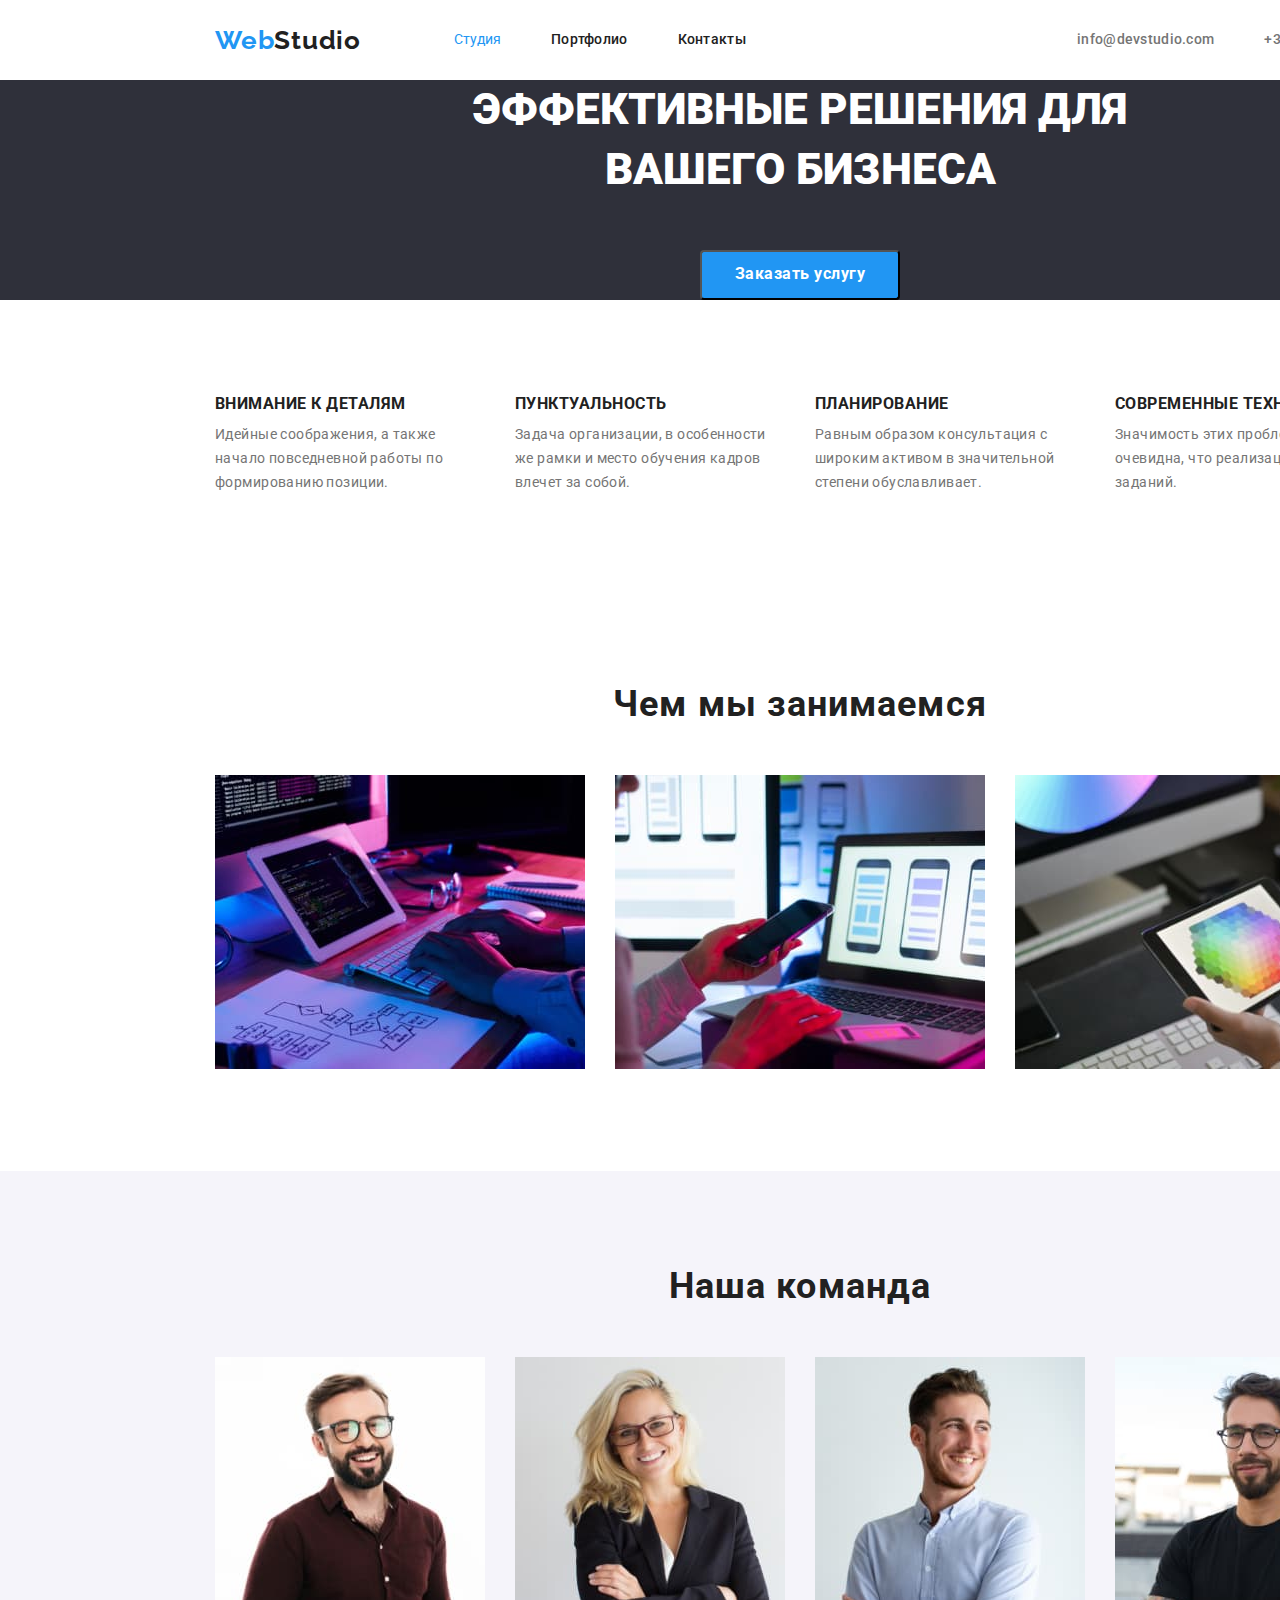
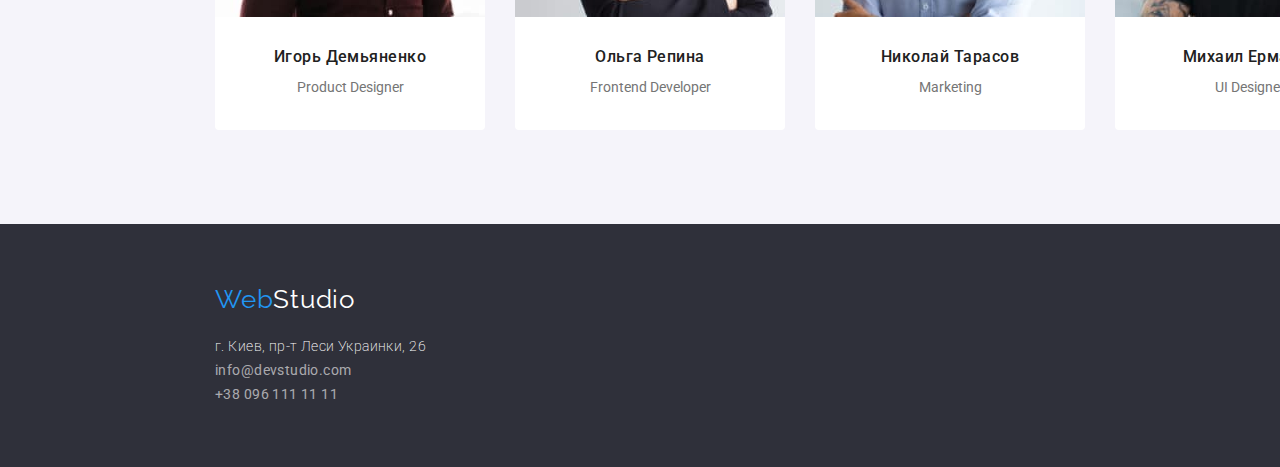
==== index.html @ 14de7fa1 "добавляет дз№3" ====
<!DOCTYPE html>
<html lang="ru">
<head>
    <meta charset="UTF-8">
    <meta http-equiv="X-UA-Compatible" content="IE=edge">
    <meta name="viewport" content="width=device-width, initial-scale=1.0">
    <title>Document</title>
    <link rel="preconnect" href="https://fonts.googleapis.com">
    <link rel="preconnect" href="https://fonts.gstatic.com" crossorigin>
    <link href="https://fonts.googleapis.com/css2?family=Raleway:wght@700&family=Roboto:wght@400;500;700;900&display=swap"
        rel="stylesheet">
    <link rel="stylesheet" href="https://cdnjs.cloudflare.com/ajax/libs/modern-normalize/1.1.0/modern-normalize.min.css"/>   
    <link rel="stylesheet" href="./css/styles.css"/>
</head>
<body>

    <!--Шапка-->
  <header class="page-header">
    
    <nav class="container main-nav">
        <a href="WebStudio" class="logo"><span class="logo-text-blue">Web</span>Studio</a>
      <ul class="header-site-nav list">
            <li class="item"><a href="" class="link-current">Студия</a></li>
            <li class="item"><a href="./portfolio.html" class="link">Портфолио</a></li>
            <li class="item"><a href="" class="link">Контакты</a></li>
      </ul>
      <ul class="auth-nav list">
        <li class="item"><a href="mailto:info@devstudio.com" class="link">info@devstudio.com</a></li>
        <li class="item"><a href="tel:+380961111111" class="link">+38 096 111 11 11</a></li>
      </ul>
    </nav>
   
  </header> 
 <main>
     
 <!--Главное фото-->
     <section class="hero">
         <div class="container">
            <h1 class="hero-title">Эффективные решения для вашего бизнеса</h1>
            <button type="button" class="button primary">Заказать услугу</button>
         </div>
     </section>
     
    <!--features-->
     <section class="section-feature">
     <div class="container">
        <h2 class="visually-hidden">feature</h2>
        <ul class="feature-list">
            <li class="feature-list-text">
                <h3 class="title-text">Внимание к деталям</h3>
                <p class="feature-lead">Идейные соображения, а также начало повседневной работы по формированию позиции.</p>
        
            </li>
            <li class="feature-list-text">
                <h3 class="title-text">Пунктуальность</h3>
                <p class="feature-lead">Задача организации, в особенности же рамки и место обучения кадров влечет за собой.</p>
            </li>
            <li class="feature-list-text">
                <h3 class="title-text">Планирование</h3>
                <p class="feature-lead">Равным образом консультация с широким активом в значительной степени обуславливает.</p>
            </li>
            <li class="feature-list-text">
                <h3 class="title-text">Современные технологии</h3>
                <p class="feature-lead">Значимость этих проблем настолько очевидна, что реализация плановых заданий.</p>
            </li>
        </ul>
     </div>
</section>

<!--чем мы занимаемся-->
<section class="section-about">
<div class="container">
    <h2 class="section-about-title">Чем мы занимаемся</h2>
    <ul class="list">
        <li class="about-item">
            <img src="./images/box1.jpg" alt="работа с одной клавиатуры на ПК и планшете" width="370">
        </li>
        <li class="about-item">
            <img src="./images/box2.jpg" alt="синхронизация телефона и ноутбука" width="370">
        </li>
        <li class="about-item">
            <img src="./images/box3.jpg" alt="изображение на планшете" width="370">
        </li>
    </ul>
</div>

</section>

<!--our team-->

<section class="section our-team">
    <div class="container">
       
        <h2 class="section-our-title">Наша команда</h2>
        <ul class="list">
            <li class="item-team">
                <img class="our-team-img" src="./images/imgигорь.jpg" alt="фото человека" width="270">
            <div class="our-team-card">
                <h3 class="our-team-name">Игорь Демьяненко</h3>
                <p class="our-team-text" lang="en">Product Designer</p>
            </div>
            </li>
            <li class="item-team">
                <img class="our-team-img" src="./images/img(1).jpg" alt="фото человека" width="270">
            <div class="our-team-card">
                <h3 class="our-team-name">Ольга Репина</h3>
                <p class="our-team-text" lang="en">Frontend Developer</p>
            </div>
                
            </li>
            <li class="item-team">
                <img class="our-team-img" src="./images/img(2).jpg" alt="фото человека" width="270">
            <div class="our-team-card">
                <h3 class="our-team-name">Николай Тарасов</h3>
                <p class="our-team-text" lang="en">Marketing</p>
            </div>
            </li>
            <li class="item-team">
                <img class="our-team-img" src="./images/img(3).jpg" alt="фото человека" width="270">
            <div class="our-team-card">
                <h3 class="our-team-name">Михаил Ермаков</h3>
                <p class="our-team-text" lang="en">UI Designer</p>
             </div>
            </li>
        </ul>
        
    </div>
    
</section>
</main>
<!--footer-->

<footer class="footer">
<!--adres-->
<div class="container">
    <div class="adress-logo">
        <a href="WebStudio" class="logo-text-blue">Web<span class="logo-text-white">Studio</span></a>
    </div>
    
<address class="adress">
    <ul class="adress-list">
        <li class="adress-link">
            г. Киев, пр-т Леси Украинки, 26
        </li>
        <li class="adress-link"><a href="mailto:info@devstudio.com" class="link">info@devstudio.com</a></li>
        <li class="adress-link"><a href="tel:+380961111111" class="link">+38 096 111 11 11</a></li>
    </ul>
</address>
</div>
        
   
</footer>
</body>
</html>
---- css/styles.css ----
:root {
  --primary-text-color: #212121;
  --title-text-color: #757575;
  --hero-text-color: #ffffff;
  --accent-text-color: #2196f3;
  --primary-bg-color: white;
  --secondary-bg-color: #2f303a;
  --our-team-bg-color: #f5f4fa;
}

body {
  background-color: var(--primary-bg-color);
  color: var(--title-text-color);
  font-family: Roboto, sans-serif;
  font-size: 14px;
  line-height: 1.71;
}

.link,
a,
h2,
p {
  text-decoration: none;
}

h1,
h2,
h3,
h4,
h5,
h6,
p,
a {
  margin-top: 0;
  margin-bottom: 0;
}
.visually-hidden {
  position: absolute;
  white-space: nowrap;
  width: 1px;
  height: 1px;
  overflow: hidden;
  border: 0;
  padding: 0;
  clip: rect(0 0 0 0);
  clip-path: inset(50%);
  margin: -1px;
}

.container {
  text-align: center;
  margin-left: 200px;
  margin-right: 200px;
  padding-left: 15px;
  padding-right: 15px;
  width: 1200px;
}

.main-nav {
  display: flex;
  align-items: center;
  justify-content: flex-start;
}
.header-site-nav {
  display: flex;
  margin-left: 93px;
}

.header-site-nav .link {
  display: block;
  padding-top: 32px;
  padding-bottom: 32px;

  color: var(--primary-text-color);
  font-weight: 500;
  font-size: 14px;
  line-height: 1.14;
  letter-spacing: 0.02em;
  text-decoration: none;
}

.site-nav .link {
  color: var(--primary-text-color);
  font-weight: 500;
  font-size: 14px;
  line-height: 1.14;
  letter-spacing: 0.02em;
  text-decoration: none;
}
.header-site-nav .item {
  color: var(--primary-text-color);
  margin-right: 50px;
}

.header-site-nav .item:last-child {
  margin-right: 0;
}
/*селектор соседа*/
/*.site-nav .item + .item{
  margin-left: 50;
}
/*селектор соседа*/

.link:hover,
.link:focus {
  color: var(--accent-text-color);
}

.link-current {
  color: var(--accent-text-color);
  display: block;
  padding-top: 32px;
  padding-bottom: 32px;
  font-size: 14px;
  line-height: 1.14;
}

.auth-nav {
  display: flex;
  margin-left: auto;
  padding-top: 32px;
  padding-bottom: 32px;
}

.auth-nav .item + .item {
  margin-left: 50px;
}

.auth-nav .link {
  color: var(--title-text-color);
  font-weight: 500;
  font-size: 14px;
  line-height: 1.14;
  letter-spacing: 0.02em;
}

.link:hover,
.link:focus {
  color: var(--accent-text-color);
}

.list-item {
  border-radius: 1px solid;
  width: calc((100% - 60px) / 3);
  display: block;
  max-width: 100%;
  height: auto;
  margin-right: 30px;
  margin-bottom: 30px;
  margin-top: 0;
  text-decoration: none;
}

.list-item:nth-child(3n) {
  margin-right: 0;
}

.list-item:nth-last-child(-n + 3) {
  margin-bottom: 0;
}

.portfolio {
  margin-bottom: 94px;
}
.logo {
  color: var(--primary-text-color);
  font-weight: 700;
  font-family: Raleway, sans-serif;
  font-size: 26px;
  line-height: 1.19;
  letter-spacing: 0.03em;
  text-decoration: none;
}

.logo-text-blue {
  color: var(--accent-text-color);
  font-family: Raleway, sans-serif;
  font-size: 26px;
  line-height: 1.19;
  letter-spacing: 0.03em;
  text-decoration: none;
}

.logo-text-white {
  color: var(--primary-bg-color);
}

.hero {
  background-color: var(--secondary-bg-color);
  padding: auto;
  text-align: center;
}

.hero-title {
  display: block;
  flex-wrap: wrap;
  text-align: center;
  width: 696px;
  margin: 0 auto;
  margin-bottom: 50px;

  color: var(--hero-text-color);
  font-weight: 900;
  font-size: 44px;
  line-height: 1.36;
  text-transform: uppercase;
}

.button.primary {
  color: var(--hero-text-color);
  background-color: var(--accent-text-color);
  font-weight: 700;
  font-size: 16px;
  line-height: 1.14;
  min-width: 200px;

  height: 50px;
  display: inline-block;
  border-radius: 4px;
  padding: 10px 32px;

  justify-content: center;
}

.button {
  color: var(--primary-text-color);
  background-color: var(--primary-bg-color);
  font-family: inherit;
  font-style: normal;
  font-weight: 500;
  font-size: 16px;
  line-height: 1.63;
  letter-spacing: 0.03em;
  cursor: pointer;
  border-radius: 4px;
  min-width: 73px;
  padding: 6px 22px;
}
.section-buttons {
  padding-top: 94px;
  padding-bottom: 94px;
}

.list {
  display: flex;
  flex-wrap: wrap;
  list-style: none;
  padding: 0px;
  margin-right: 0px;
  margin-bottom: 0;
  margin-top: 0;
}

.img-item {
  display: block;
  max-width: 100%;
  height: auto;
}

.button-list {
  margin-bottom: 50px;
  margin-top: 0;

  list-style: none;
  display: flex;
  justify-content: center;
}

.button-list .item + .item {
  margin-left: 8px;
}

.subject {
  padding-top: 20px;
  padding-bottom: 4px;
  font-style: normal;
  font-weight: bold;
  font-size: 18px;
  line-height: 36px;
  letter-spacing: 0.06em;
  color: var(--primary-text-color);
}
.subject-text {
  padding-bottom: 20px;
  font-size: 16px;
  line-height: 30px;
  letter-spacing: 0.03em;
  color: var(--title-text-color);
}

.section.our-team {
  margin-top: 94px;
  padding-top: 0;
  padding-bottom: 94px;

  margin-bottom: 0;
  background: var(--our-team-bg-color);
}

.section-our-title {
  padding-top: 94px;
  color: var(--primary-text-color);
  font-weight: bold;
  font-size: 36px;
  line-height: 1.17;
  text-align: center;
  letter-spacing: 0.03em;
  margin-top: 0;
  margin-bottom: 50px;
}

.item-team {
  width: 270px;
  margin-right: 30px;
  margin-bottom: 0px;
  margin-top: 0;
  text-decoration: none;
  background-color: var(--hero-text-color);
  border-radius: 0px 0px 4px 4px;
}

.item-team:last-child {
  margin-right: 0;
}

.our-team-img {
  display: block;
  max-width: 100%;
  height: auto;
}

.our-team-card {
  display: inline;
  padding: 0;
}

.our-team-name {
  color: var(--primary-text-color);
  font-weight: 500;
  font-size: 16px;
  line-height: 1.19;
  letter-spacing: 0.03em;
  margin-top: 30px;

  text-align: center;
}

.our-team-text {
  margin-top: 10px;
  margin-bottom: 30px;
  text-align: center;
}

/*features*/

.section {
  padding-bottom: 94px;
}

.section-feature {
  padding-top: 94px;
  padding-bottom: 94px;
}

.feature-list {
  display: flex;
  flex-wrap: wrap;
  margin-top: 0;
  margin-bottom: 94px;
  padding-left: 0;
  color: var(--primary-text-color);
  font-weight: 700;
  line-height: 1.14;
  letter-spacing: 0.03em;
  list-style: none;
}

.feature-list-text {
  width: 270px;
  margin-right: 30px;
  margin-bottom: 0px;
  margin-top: 0;
}

.feature-list-text:last-child {
  margin-right: 0;
}

.title-text {
  text-align: left;
  margin-left: 0;
  color: var(--primary-text-color);
  font-weight: 700;
  line-height: 1.19;
  letter-spacing: 0.03em;
  text-transform: uppercase;
  margin-top: 0;
  margin-bottom: 10px;
}

.title-text:last-child {
  margin-right: 0;
}
.feature-lead {
  text-align: left;
  color: var(--title-text-color);
  font-weight: 400;
  font-size: 14px;
  line-height: 1.71;
  letter-spacing: 0.03em;
}

/*display: block;
  width: 270px;
  margin-left: 0;
  margin-right: 30px;*/

.section-about {
  padding-bottom: 94;
}

.section-about-title {
  color: var(--primary-text-color);
  font-weight: bold;
  font-size: 36px;
  line-height: 1.17;
  text-align: center;
  letter-spacing: 0.03em;
  margin-top: 0;
  margin-bottom: 50px;
}

.about-item {
  width: 370px;
  margin-right: 30px;
  margin-bottom: 0px;
  margin-top: 0;
}

.about-item:last-child {
  margin-right: 0;
}

.title {
  color: var(--primary-text-color);
  font-weight: 700;
  line-height: 1.14;
  letter-spacing: 0.03em;
}

/*Buttons*/

.button:hover,
.button:focus {
  color: var(--hero-text-color);
  background-color: var(--accent-text-color);
}
.current {
  color: var(--hero-text-color);
  background-color: var(--accent-text-color);
}

.footer {
  text-align: left;
  background-color: var(--secondary-bg-color);
}

.adress {
  color: var(--hero-text-color);
  font-family: Roboto, sans-serif;
  font-style: normal;
  font-weight: 200;
  font-size: 14px;
  line-height: 1.71;
  letter-spacing: 0.03em;
}

.adress-list {
  text-align: left;
  margin: 0;
  list-style: none;
  padding-bottom: 60px;
  padding-left: 0;
  margin-left: 0;
}

.adress-logo {
  display: block;
  text-align: left;
  padding-top: 60px;
  padding-bottom: 20px;
  color: var(--accent-text-color);
  font-family: Raleway, sans-serif;
  font-style: normal;
  font-size: 26px;
  line-height: 1.19;
  letter-spacing: 0.03em;
  text-decoration: none;
}
.logo-text-white {
  color: var(--hero-text-color);
}

.adress-link {
  margin: 0;
}

.link {
  color: rgba(255, 255, 255, 0.6);
  font-weight: 400;
  font-size: 14px;
  line-height: 1.71;
  letter-spacing: 0.03em;
}

.link:hover,
.link:focus {
  color: var(--accent-text-color);
}
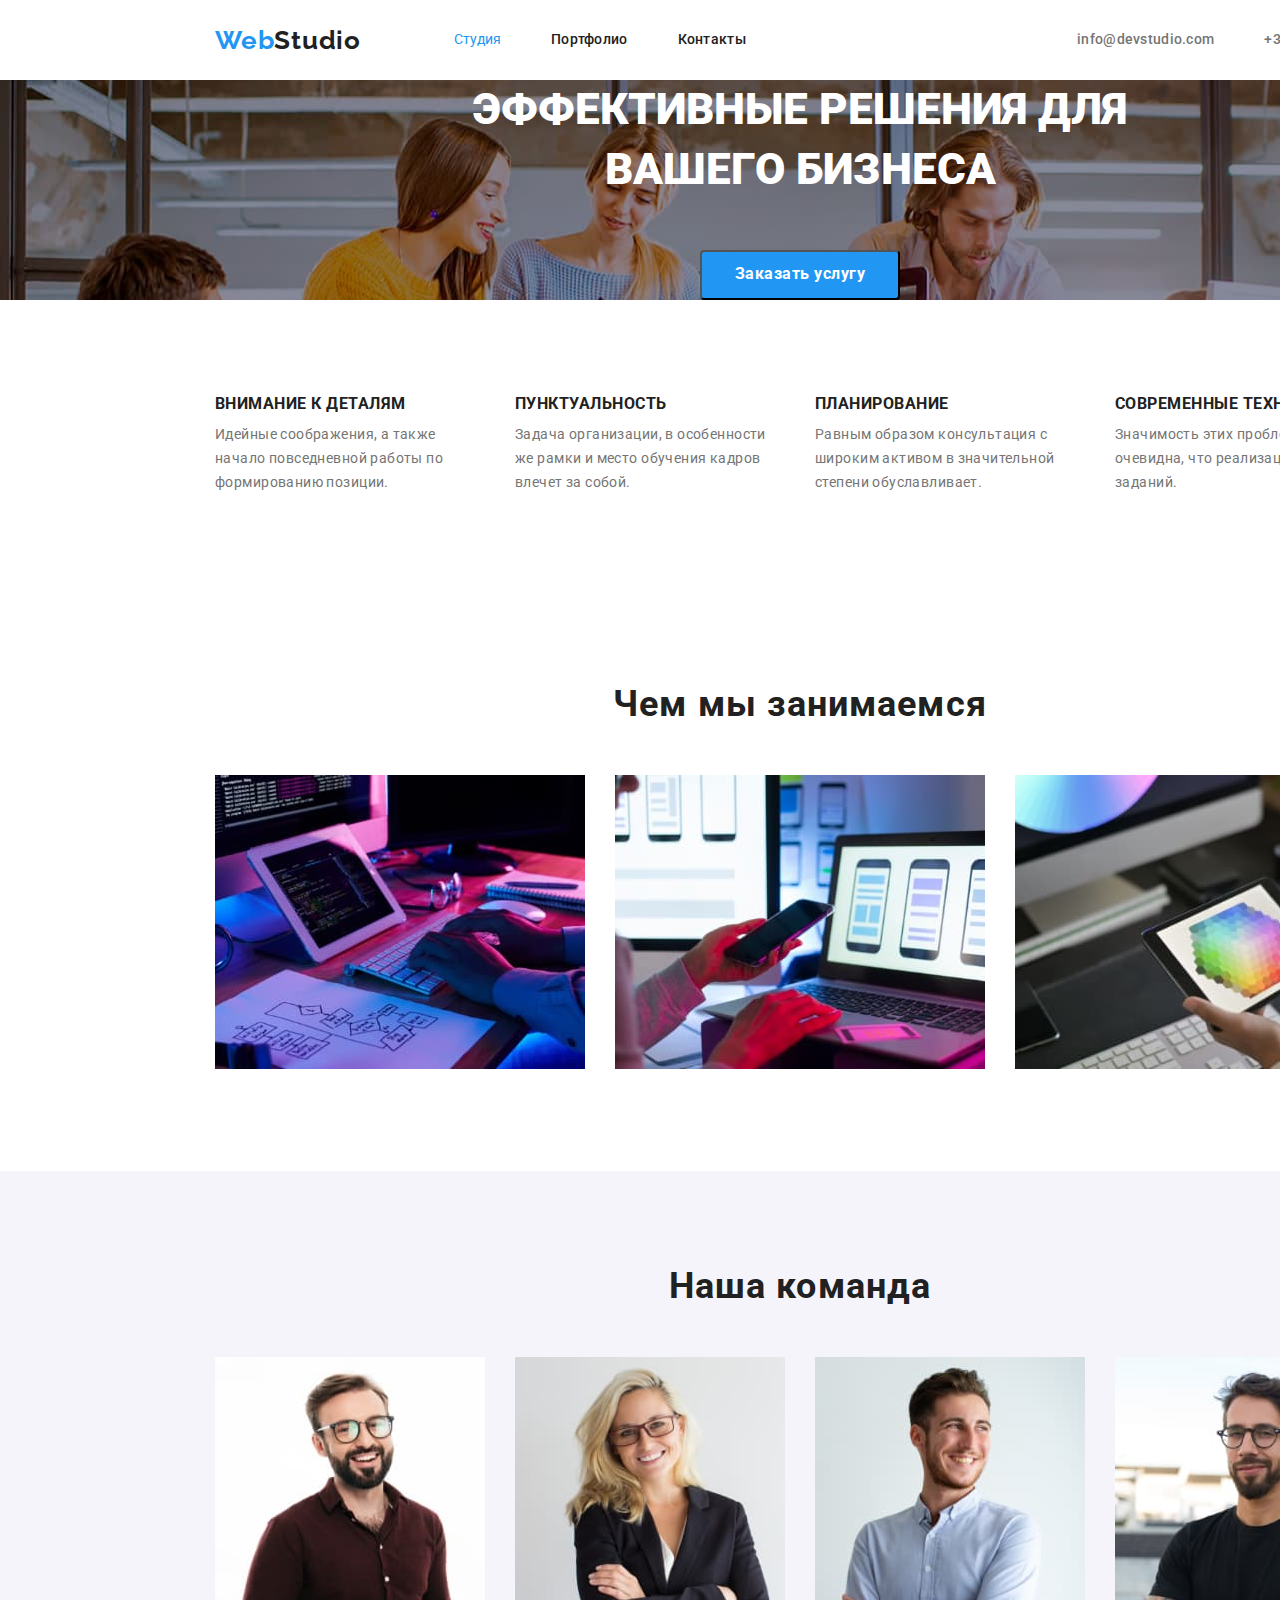
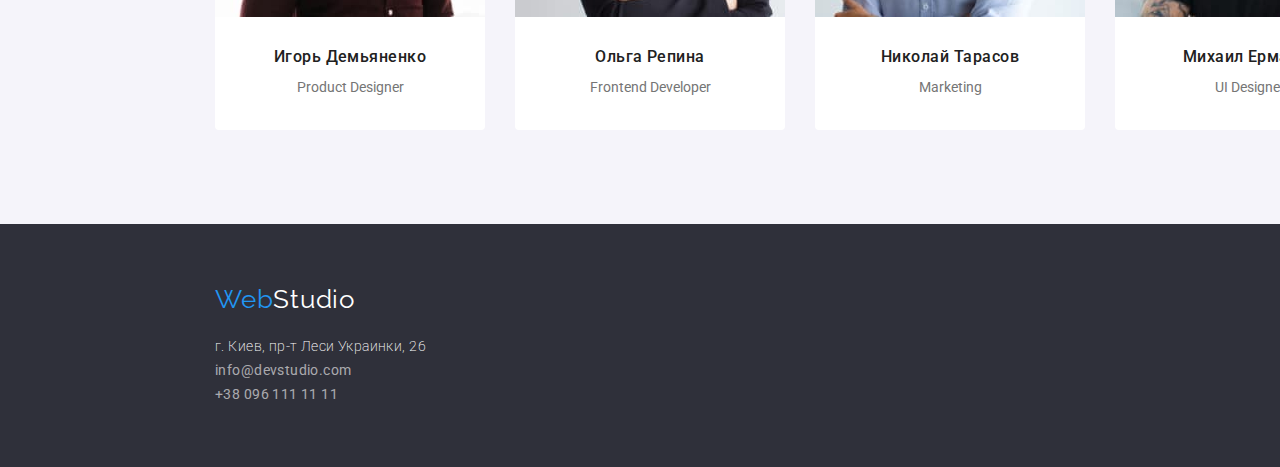
==== commit ee4106fa: "добавляет обработанные изображения" ====
--- a/index.html
+++ b/index.html
@@ -94,7 +94,7 @@
         <h2 class="section-our-title">Наша команда</h2>
         <ul class="list">
             <li class="item-team">
-                <img class="our-team-img" src="./images/imgигорь.jpg" alt="фото человека" width="270">
+                <img class="our-team-img" src="./images/img9.jpg" alt="фото человека" width="270">
             <div class="our-team-card">
                 <h3 class="our-team-name">Игорь Демьяненко</h3>
                 <p class="our-team-text" lang="en">Product Designer</p>
--- a/css/styles.css
+++ b/css/styles.css
@@ -159,9 +159,6 @@
   margin-bottom: 0;
 }
 
-.portfolio {
-  margin-bottom: 94px;
-}
 .logo {
   color: var(--primary-text-color);
   font-weight: 700;
@@ -186,6 +183,7 @@
 }
 
 .hero {
+  background-image: url(../images/mainfoto.jpg);
   background-color: var(--secondary-bg-color);
   padding: auto;
   text-align: center;
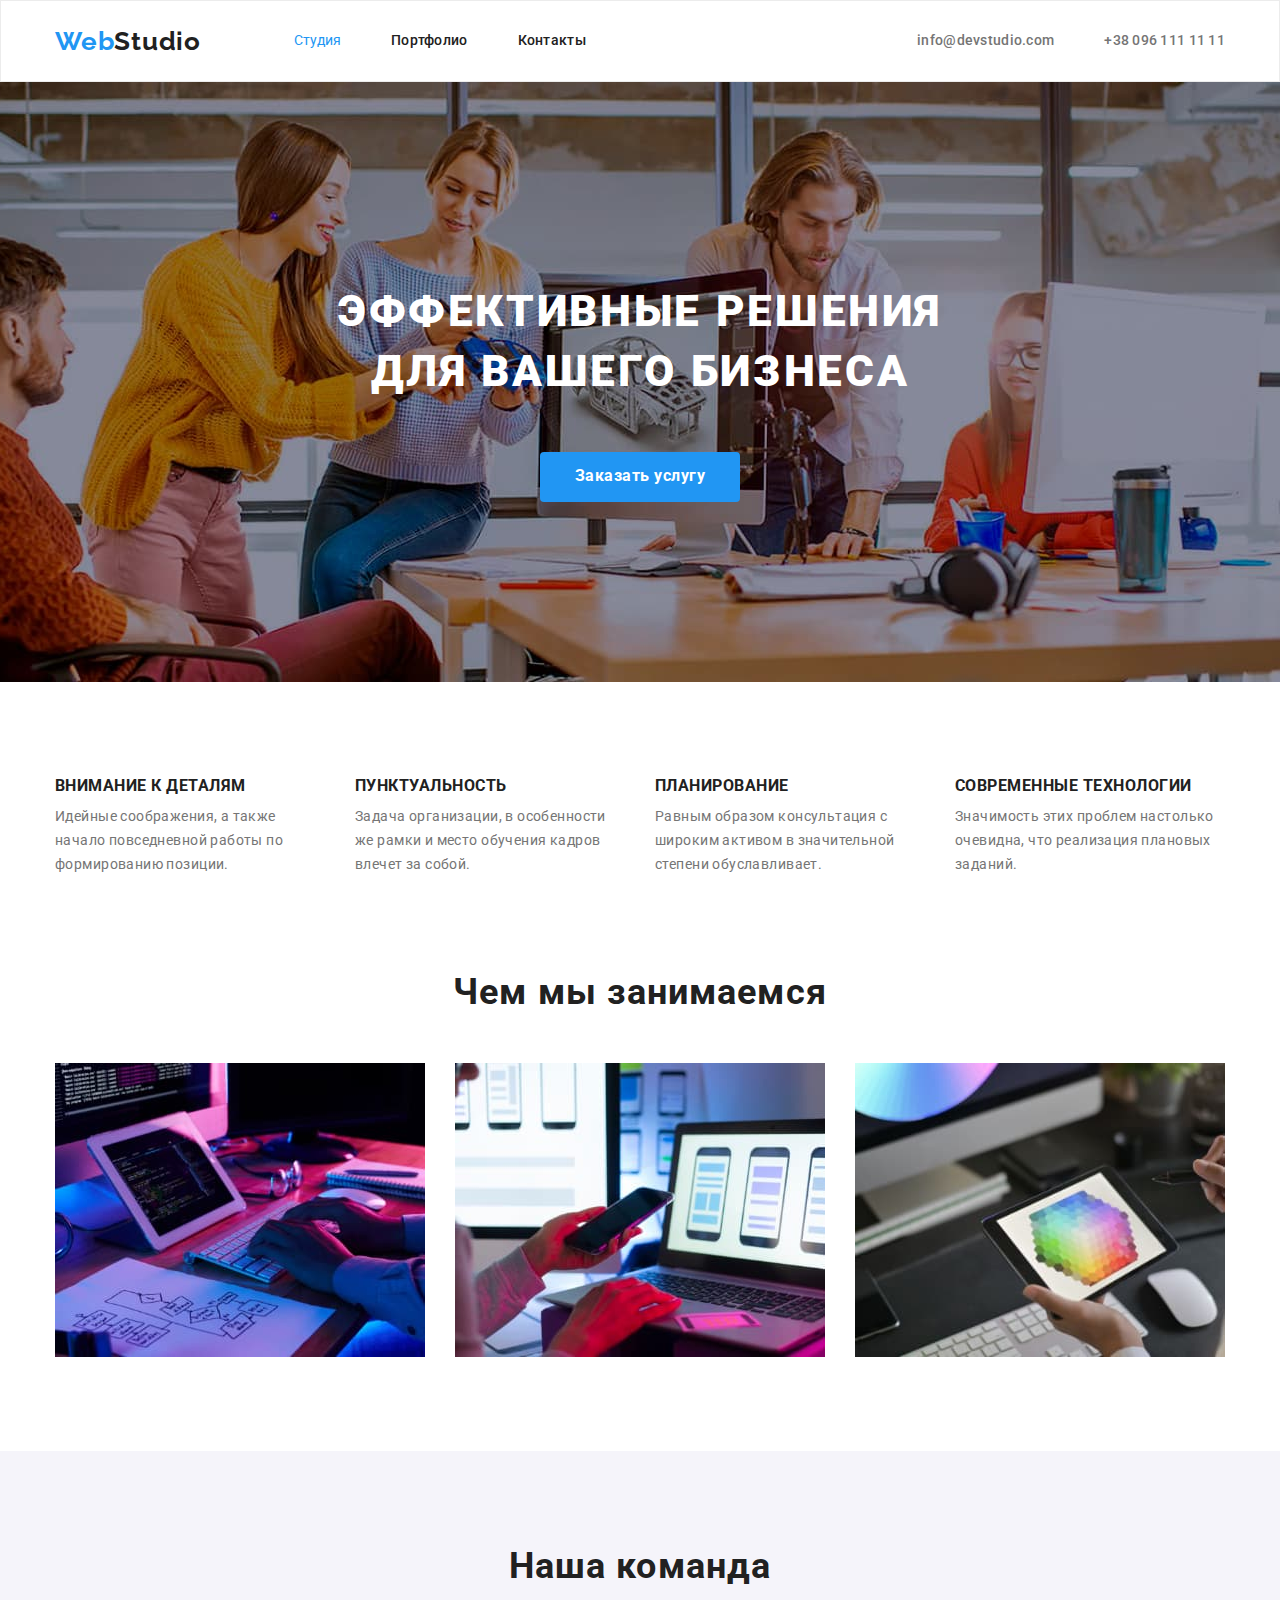
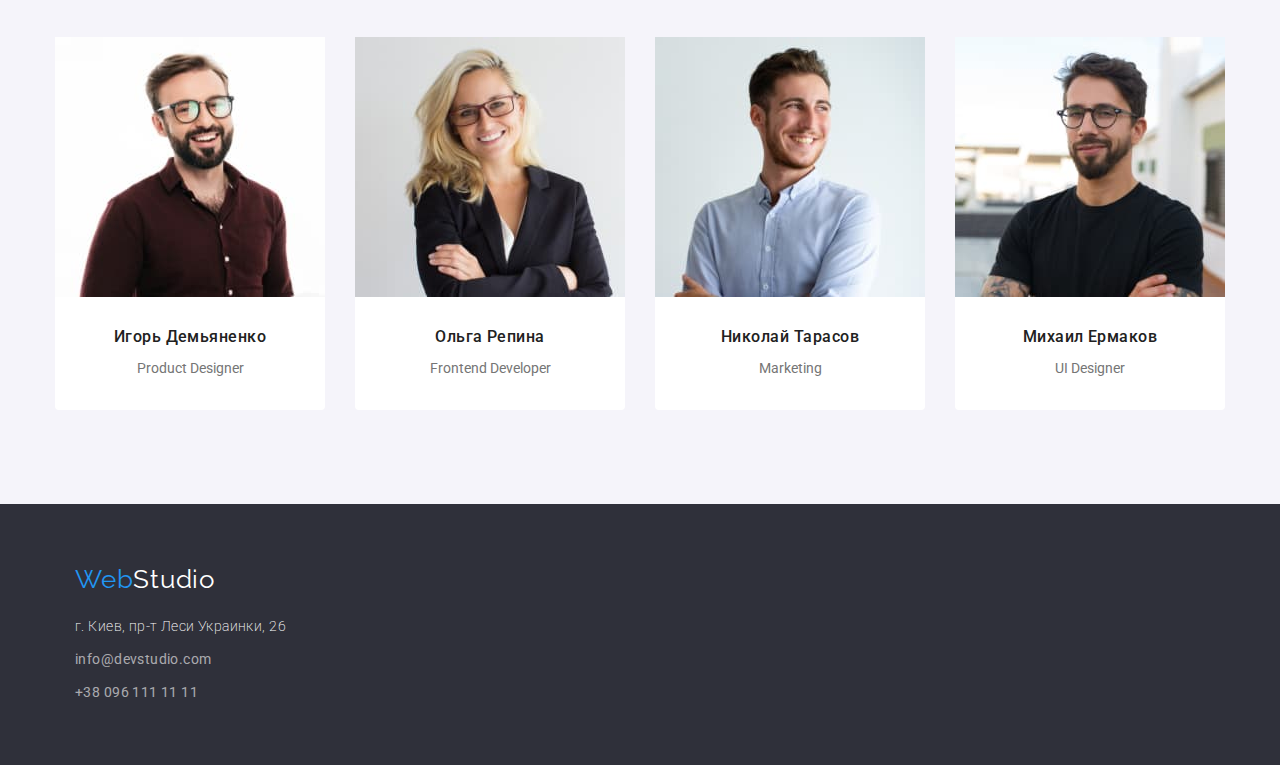
==== commit d8698740: "добавляет главное фото" ====
--- a/index.html
+++ b/index.html
@@ -25,8 +25,8 @@
             <li class="item"><a href="" class="link">Контакты</a></li>
       </ul>
       <ul class="auth-nav list">
-        <li class="item"><a href="mailto:info@devstudio.com" class="link">info@devstudio.com</a></li>
-        <li class="item"><a href="tel:+380961111111" class="link">+38 096 111 11 11</a></li>
+        <li class="item"><a href="mailto:info@devstudio.com" class="link nav">info@devstudio.com</a></li>
+        <li class="item"><a href="tel:+380961111111" class="link nav">+38 096 111 11 11</a></li>
       </ul>
     </nav>
    
@@ -34,7 +34,7 @@
  <main>
      
  <!--Главное фото-->
-     <section class="hero">
+     <section class="hero hero-img">
          <div class="container">
             <h1 class="hero-title">Эффективные решения для вашего бизнеса</h1>
             <button type="button" class="button primary">Заказать услугу</button>
@@ -73,13 +73,13 @@
     <h2 class="section-about-title">Чем мы занимаемся</h2>
     <ul class="list">
         <li class="about-item">
-            <img src="./images/box1.jpg" alt="работа с одной клавиатуры на ПК и планшете" width="370">
+            <img class="about-title-img" src="./images/box1.jpg" alt="работа с одной клавиатуры на ПК и планшете" width="370">
         </li>
         <li class="about-item">
-            <img src="./images/box2.jpg" alt="синхронизация телефона и ноутбука" width="370">
+            <img class="about-title-img" src="./images/box2.jpg" alt="синхронизация телефона и ноутбука" width="370">
         </li>
         <li class="about-item">
-            <img src="./images/box3.jpg" alt="изображение на планшете" width="370">
+            <img class="about-title-img" src="./images/box3.jpg" alt="изображение на планшете" width="370">
         </li>
     </ul>
 </div>
@@ -88,13 +88,13 @@
 
 <!--our team-->
 
-<section class="section our-team">
+<section class="section-our-team">
     <div class="container">
        
         <h2 class="section-our-title">Наша команда</h2>
         <ul class="list">
             <li class="item-team">
-                <img class="our-team-img" src="./images/img9.jpg" alt="фото человека" width="270">
+                <img class="our-team-img" src="./images/imgигорь.jpg" alt="фото человека" width="270">
             <div class="our-team-card">
                 <h3 class="our-team-name">Игорь Демьяненко</h3>
                 <p class="our-team-text" lang="en">Product Designer</p>
@@ -133,9 +133,9 @@
 <footer class="footer">
 <!--adres-->
 <div class="container">
-    <div class="adress-logo">
-        <a href="WebStudio" class="logo-text-blue">Web<span class="logo-text-white">Studio</span></a>
-    </div>
+    
+        <a href="WebStudio" class="adress-logo logo-text-blue">Web<span class="logo-text-white">Studio</span></a>
+    
     
 <address class="adress">
     <ul class="adress-list">
--- a/css/styles.css
+++ b/css/styles.css
@@ -6,6 +6,7 @@
   --primary-bg-color: white;
   --secondary-bg-color: #2f303a;
   --our-team-bg-color: #f5f4fa;
+  --button-bg-color: #f5f4fa;
 }
 
 body {
@@ -49,11 +50,15 @@
 
 .container {
   text-align: center;
-  margin-left: 200px;
-  margin-right: 200px;
+  margin: 0 auto;
+
   padding-left: 15px;
   padding-right: 15px;
   width: 1200px;
+}
+
+.page-header {
+  border: 1px solid #ececec;
 }
 
 .main-nav {
@@ -70,7 +75,6 @@
   display: block;
   padding-top: 32px;
   padding-bottom: 32px;
-
   color: var(--primary-text-color);
   font-weight: 500;
   font-size: 14px;
@@ -86,6 +90,12 @@
   line-height: 1.14;
   letter-spacing: 0.02em;
   text-decoration: none;
+}
+
+.link.nav {
+  display: block;
+  padding-top: 32px;
+  padding-bottom: 32px;
 }
 .header-site-nav .item {
   color: var(--primary-text-color);
@@ -139,27 +149,13 @@
   color: var(--accent-text-color);
 }
 
-.list-item {
-  border-radius: 1px solid;
-  width: calc((100% - 60px) / 3);
-  display: block;
-  max-width: 100%;
-  height: auto;
-  margin-right: 30px;
-  margin-bottom: 30px;
-  margin-top: 0;
-  text-decoration: none;
-}
-
-.list-item:nth-child(3n) {
-  margin-right: 0;
-}
-
-.list-item:nth-last-child(-n + 3) {
-  margin-bottom: 0;
+.portfolio {
+  margin-bottom: 94px;
 }
 
 .logo {
+  padding-top: 24px;
+  padding-bottom: 24px;
   color: var(--primary-text-color);
   font-weight: 700;
   font-family: Raleway, sans-serif;
@@ -183,20 +179,31 @@
 }
 
 .hero {
+  background-color: var(--secondary-bg-color);
+  padding: 200px 0;
+  text-align: center;
+}
+
+.hero-img {
+  max-width: 1600px;
+  height: 600px;
+  margin-left: auto;
+  margin-right: auto;
+  background-image: linear-gradient(rgba(47, 48, 58, 0.4)),
+    url(../images/mainfoto.jpg);
   background-image: url(../images/mainfoto.jpg);
-  background-color: var(--secondary-bg-color);
-  padding: auto;
-  text-align: center;
+  background-repeat: no-repeat;
+  background-position: center;
+  background-size: cover;
 }
 
 .hero-title {
-  display: block;
   flex-wrap: wrap;
   text-align: center;
   width: 696px;
   margin: 0 auto;
   margin-bottom: 50px;
-
+  letter-spacing: 0.06em;
   color: var(--hero-text-color);
   font-weight: 900;
   font-size: 44px;
@@ -211,7 +218,7 @@
   font-size: 16px;
   line-height: 1.14;
   min-width: 200px;
-
+  border: 0;
   height: 50px;
   display: inline-block;
   border-radius: 4px;
@@ -222,7 +229,7 @@
 
 .button {
   color: var(--primary-text-color);
-  background-color: var(--primary-bg-color);
+  background-color: var(--button-bg-color);
   font-family: inherit;
   font-style: normal;
   font-weight: 500;
@@ -230,6 +237,7 @@
   line-height: 1.63;
   letter-spacing: 0.03em;
   cursor: pointer;
+  border: 0;
   border-radius: 4px;
   min-width: 73px;
   padding: 6px 22px;
@@ -249,15 +257,49 @@
   margin-top: 0;
 }
 
-.img-item {
+.list-item {
+  border-radius: 1px solid;
+  width: calc((100% - 60px) / 3);
   display: block;
   max-width: 100%;
   height: auto;
+  margin-right: 30px;
+  margin-bottom: 30px;
+  margin-top: 0;
+  text-decoration: none;
+}
+
+.list-item:nth-child(3n) {
+  margin-right: 0;
+}
+
+.list-item:nth-last-child(-n + 3) {
+  margin-bottom: 0;
+}
+
+.img-item {
+  display: block;
+  max-width: 100%;
+  height: auto;
+}
+
+.img-item :hover,
+.img-item :focus {
+  filter: drop-shadow(0px 4px 4px rgba(0, 0, 0, 0.25));
+}
+
+.list-btn {
+  border: 1px solid #eeeeee;
+  box-sizing: border-box;
+  display: block;
+  padding: 20px 24px;
+  text-align: left;
 }
 
 .button-list {
   margin-bottom: 50px;
   margin-top: 0;
+  padding: 0;
 
   list-style: none;
   display: flex;
@@ -269,7 +311,6 @@
 }
 
 .subject {
-  padding-top: 20px;
   padding-bottom: 4px;
   font-style: normal;
   font-weight: bold;
@@ -279,24 +320,20 @@
   color: var(--primary-text-color);
 }
 .subject-text {
-  padding-bottom: 20px;
   font-size: 16px;
   line-height: 30px;
   letter-spacing: 0.03em;
   color: var(--title-text-color);
 }
 
-.section.our-team {
-  margin-top: 94px;
-  padding-top: 0;
+.section-our-team {
+  padding-top: 94px;
   padding-bottom: 94px;
 
-  margin-bottom: 0;
   background: var(--our-team-bg-color);
 }
 
 .section-our-title {
-  padding-top: 94px;
   color: var(--primary-text-color);
   font-weight: bold;
   font-size: 36px;
@@ -328,8 +365,8 @@
 }
 
 .our-team-card {
-  display: inline;
-  padding: 0;
+  display: block;
+  padding: 30px 32px;
 }
 
 .our-team-name {
@@ -338,14 +375,12 @@
   font-size: 16px;
   line-height: 1.19;
   letter-spacing: 0.03em;
-  margin-top: 30px;
+  margin-bottom: 10px;
 
   text-align: center;
 }
 
 .our-team-text {
-  margin-top: 10px;
-  margin-bottom: 30px;
   text-align: center;
 }
 
@@ -364,7 +399,7 @@
   display: flex;
   flex-wrap: wrap;
   margin-top: 0;
-  margin-bottom: 94px;
+  margin-bottom: 0;
   padding-left: 0;
   color: var(--primary-text-color);
   font-weight: 700;
@@ -414,7 +449,7 @@
   margin-right: 30px;*/
 
 .section-about {
-  padding-bottom: 94;
+  padding-bottom: 94px;
 }
 
 .section-about-title {
@@ -439,6 +474,12 @@
   margin-right: 0;
 }
 
+.about-title-img {
+  display: block;
+  max-width: 100%;
+  height: auto;
+}
+
 .title {
   color: var(--primary-text-color);
   font-weight: 700;
@@ -459,6 +500,7 @@
 }
 
 .footer {
+  padding: 60px;
   text-align: left;
   background-color: var(--secondary-bg-color);
 }
@@ -477,7 +519,7 @@
   text-align: left;
   margin: 0;
   list-style: none;
-  padding-bottom: 60px;
+
   padding-left: 0;
   margin-left: 0;
 }
@@ -485,8 +527,7 @@
 .adress-logo {
   display: block;
   text-align: left;
-  padding-top: 60px;
-  padding-bottom: 20px;
+  margin-bottom: 20px;
   color: var(--accent-text-color);
   font-family: Raleway, sans-serif;
   font-style: normal;
@@ -500,7 +541,11 @@
 }
 
 .adress-link {
-  margin: 0;
+  margin-bottom: 9px;
+}
+
+.adress-link:last-child {
+  margin-bottom: 0;
 }
 
 .link {
